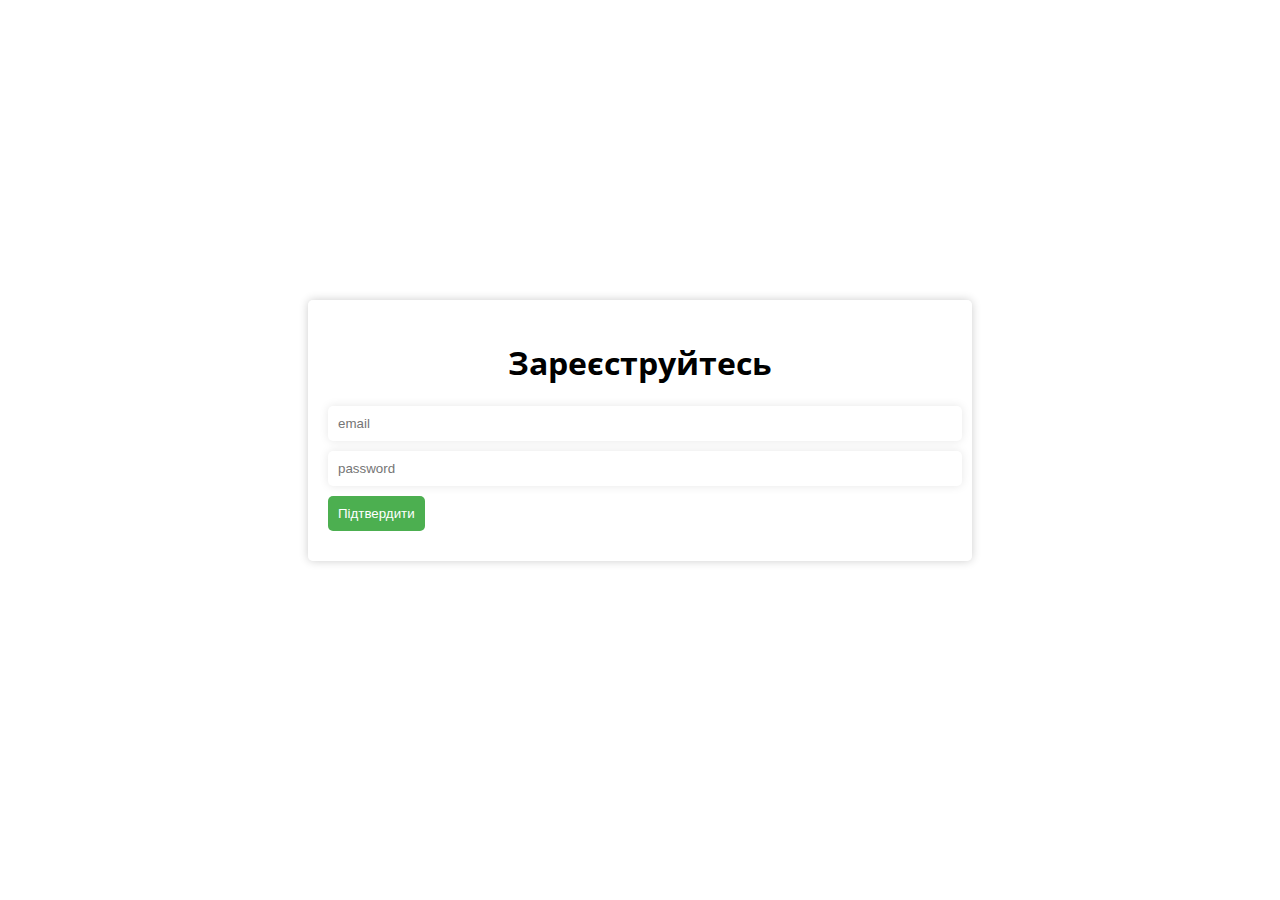
==== RegisterPage/registerPage.html @ 6869e66c "MyComm" ====
<!DOCTYPE html>
<meta charset="UTF-8">
<html>
    <head>
        <link rel="preconnect" href="https://fonts.googleapis.com">
        <link rel="preconnect" href="https://fonts.gstatic.com" crossorigin>
        <link href="https://fonts.googleapis.com/css2?family=Open+Sans:wght@300&display=swap" rel="stylesheet">
        <title>
            Please Register
        </title>
        <link href="styleRegister.css" rel="stylesheet" type="text/css">
        <script src="index.js"></script>
    </head>
    <body class="myBackground">
        <!-- <div class="container">
            <div class="login">
                <h1>Зареєструйтесь</h1>
                <input type="email"  class="inputsPadding" placeholder="email">
                <input type="password"  class="inputsPadding" placeholder="password">
                <button onclick="fun()" class="submitButton">Підтвердити</button> 
            </div>
        </div> -->
        <div class="login-panel">
            <form>
                <h1>Зареєструйтесь</h1>
                <input type="text" placeholder="email" id="username" name="username">
                <input type="password" placeholder="password" id="password" name="password">
                <button type="submit">Підтвердити</button>   
            </form> 
        </div>
    </body>
</html>
---- RegisterPage/styleRegister.css ----
body {
   overflow: hidden;
}

.myBackground {
   background-color: white;
}

/* .login {
    text-align: center;
    width: 17%;
    display: grid;
    padding: 20px;
    background: #e1e1e1;
    font-family: 'Open Sans', sans-serif;
}

.container {
    display: flex;
    align-items: center;
    justify-content: center;
    margin-top: 15%;
}

.submitButton {
    border-radius: 8px;
    margin-top: 10px;
    padding: 5px;
    max-width: 50%;
    margin-left: 25%;
    background-color: #1877f2;
    color: white;
    font-size: 1.3em;
}

.inputsPadding {
   border-radius: 8px;
   padding: 10px;
   margin-top: 10px;
   margin-right: 0;
   margin-left: 0;
}

h1 {
    font-size: 2.5em;
    padding: 20px;
    padding-bottom: 0;
    color: white;
    font-weight: normal;
} */

/* .login-panel1 {
    background-size: cover;
    filter: brightness(70%);
    padding: 20px;
}

form {
    background-color: white;
    padding: 20px;
    border-radius: 8px;
    display: flex;
    align-items: center;
    justify-content: center;
}

h1 {
    color: black;
    text-align: center;
}

input, button {
    display: block;
    margin-bottom: 10px;
}

input[type="password"], input[type="text"] {
    width: 50%;
    padding: 10px;
    border-radius: 8px;
}  

button[type="submit"] {
    background-color: #1877f2;
    color: white;
    border: 0;
    border-radius: 8px;
    padding: 10px;
} */

.login-panel {     
    color: black;
    font-family: 'Open Sans', sans-serif;
    margin: 300px;
} 

form {   
    background-color: #fff; 
    padding: 20px;
    border-radius: 5px;   
    box-shadow: 0 0 10px rgba(0, 0, 0, 0.2); 
    background-color: rgba(255, 255, 255, 0.5);
} 

h1 {   
    text-align: center; 
}  

input, button {   
    display: block;   
    margin-bottom: 10px; 
}  

input[type="text"], input[type="password"] { 
    width: 100%;
    padding: 10px 0 10px 10px;
    border: none;   
    border-radius: 5px; 
    box-shadow: 0 0 10px rgba(0, 0, 0, 0.1);
} 

button[type="submit"] { 
    background-color: #4CAF50;  
    color: #fff;   
    border: none; 
    border-radius: 5px; 
    padding: 10px;  
    cursor: pointer; 
}
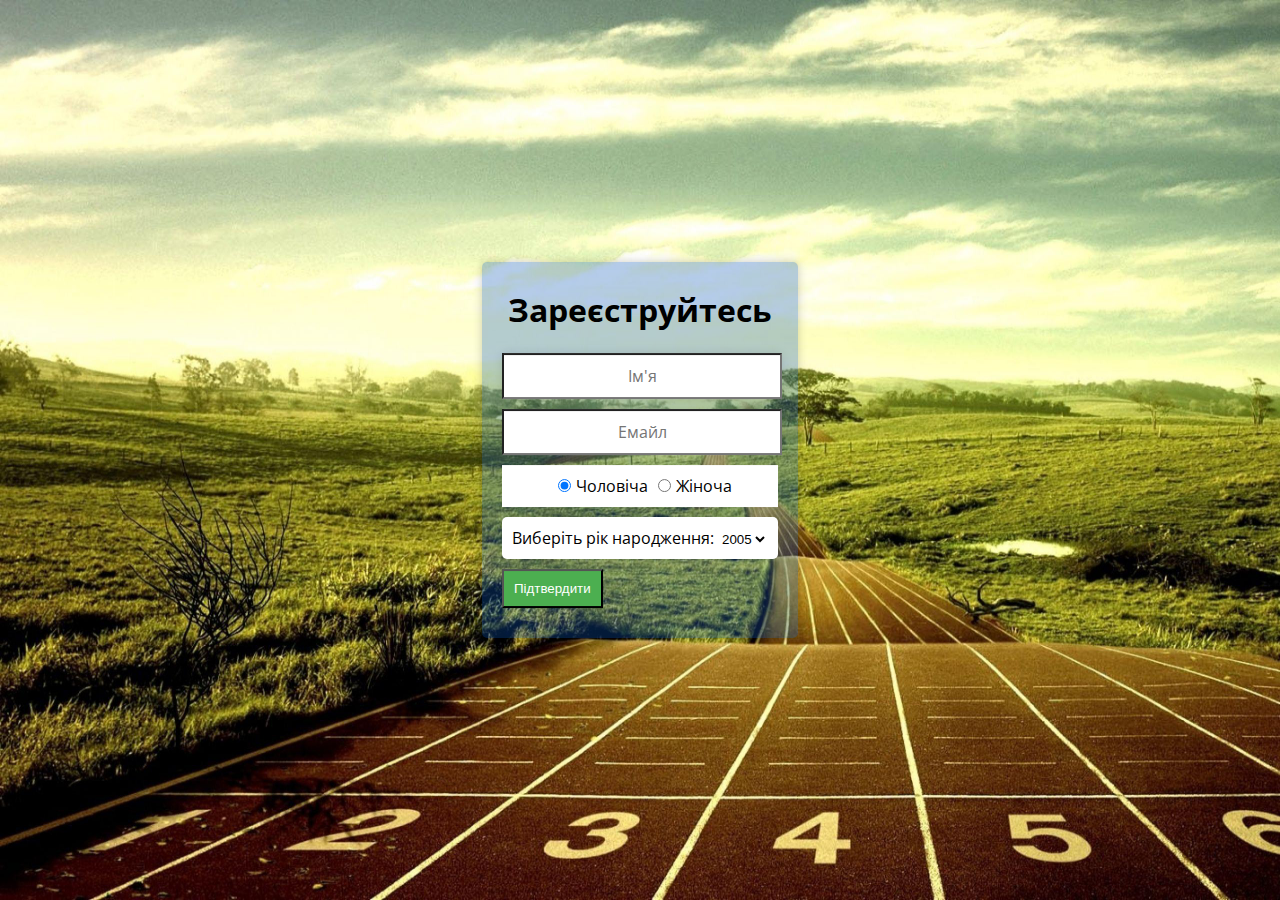
==== commit 78c02cd7: "FinalUpdates" ====
--- a/RegisterPage/registerPage.html
+++ b/RegisterPage/registerPage.html
@@ -9,25 +9,27 @@
             Please Register
         </title>
         <link href="styleRegister.css" rel="stylesheet" type="text/css">
-        <script src="index.js"></script>
     </head>
-    <body class="myBackground">
-        <!-- <div class="container">
-            <div class="login">
-                <h1>Зареєструйтесь</h1>
-                <input type="email"  class="inputsPadding" placeholder="email">
-                <input type="password"  class="inputsPadding" placeholder="password">
-                <button onclick="fun()" class="submitButton">Підтвердити</button> 
-            </div>
-        </div> -->
+    <body>
         <div class="login-panel">
             <form>
                 <h1>Зареєструйтесь</h1>
-                <input type="text" placeholder="email" id="username" name="username">
-                <input type="password" placeholder="password" id="password" name="password">
+                <input type="text" placeholder="Ім'я">
+                <input type="text" placeholder="Емайл">
+                <div class="radioButton">
+                    <input type="radio" name="myRadios" value="Чоловіча" checked="true" id="male">
+                        <label for="male">Чоловіча</label>
+                    <input type="radio" name="myRadios" value="Жіноча" id="female">
+                        <label for="female">Жіноча</label>
+                </div>
+                <div class="selectStyle">
+                    <label for="birth-year">Виберіть рік народження:</label>
+                    <select id="birth-year"></select>
+                </div>
                 <button type="submit">Підтвердити</button>   
             </form> 
         </div>
+        <script src="index.js"></script>
     </body>
 </html>
 
--- a/RegisterPage/styleRegister.css
+++ b/RegisterPage/styleRegister.css
@@ -1,109 +1,29 @@
 body {
-   overflow: hidden;
+    background: url("../Resources/maraphon.jpg") no-repeat center top fixed;
+    background-size: 100% 100%;
 }
 
-.myBackground {
-   background-color: white;
-}
-
-/* .login {
-    text-align: center;
-    width: 17%;
-    display: grid;
-    padding: 20px;
-    background: #e1e1e1;
+.login-panel {  
     font-family: 'Open Sans', sans-serif;
-}
-
-.container {
-    display: flex;
-    align-items: center;
-    justify-content: center;
-    margin-top: 15%;
-}
-
-.submitButton {
-    border-radius: 8px;
-    margin-top: 10px;
-    padding: 5px;
-    max-width: 50%;
-    margin-left: 25%;
-    background-color: #1877f2;
-    color: white;
-    font-size: 1.3em;
-}
-
-.inputsPadding {
-   border-radius: 8px;
-   padding: 10px;
-   margin-top: 10px;
-   margin-right: 0;
-   margin-left: 0;
-}
-
-h1 {
-    font-size: 2.5em;
-    padding: 20px;
-    padding-bottom: 0;
-    color: white;
-    font-weight: normal;
-} */
-
-/* .login-panel1 {
-    background-size: cover;
-    filter: brightness(70%);
-    padding: 20px;
-}
-
-form {
-    background-color: white;
-    padding: 20px;
-    border-radius: 8px;
-    display: flex;
-    align-items: center;
-    justify-content: center;
-}
-
-h1 {
-    color: black;
-    text-align: center;
-}
-
-input, button {
-    display: block;
-    margin-bottom: 10px;
-}
-
-input[type="password"], input[type="text"] {
-    width: 50%;
-    padding: 10px;
-    border-radius: 8px;
-}  
-
-button[type="submit"] {
-    background-color: #1877f2;
-    color: white;
-    border: 0;
-    border-radius: 8px;
-    padding: 10px;
-} */
-
-.login-panel {     
-    color: black;
-    font-family: 'Open Sans', sans-serif;
-    margin: 300px;
+    margin: 0;
+    position: absolute;
+    top: 50%;
+    left: 50%;
+    -ms-transform: translate(-50%, -50%);
+    transform: translate(-50%, -50%);
 } 
 
 form {   
-    background-color: #fff; 
-    padding: 20px;
     border-radius: 5px;   
+    box-sizing: border-box;
+    padding: 5px 20px 20px 20px;
     box-shadow: 0 0 10px rgba(0, 0, 0, 0.2); 
-    background-color: rgba(255, 255, 255, 0.5);
+    background-color: rgba(11, 87, 187, 0.3);
 } 
 
 h1 {   
     text-align: center; 
+    color: black;
 }  
 
 input, button {   
@@ -111,19 +31,58 @@
     margin-bottom: 10px; 
 }  
 
-input[type="text"], input[type="password"] { 
+input[type="text"] 
+button[type="submit"]
+.radioButton, .selectStyle {
+    border: none;  
+    border-radius: 5px; 
+}
+
+input[type="text"] { 
     width: 100%;
-    padding: 10px 0 10px 10px;
-    border: none;   
-    border-radius: 5px; 
+    padding: 10px 0 10px 0;
     box-shadow: 0 0 10px rgba(0, 0, 0, 0.1);
+    text-align: center;
+    font-family: 'Open Sans', sans-serif;
+    font-size: medium;
 } 
 
 button[type="submit"] { 
     background-color: #4CAF50;  
     color: #fff;   
-    border: none; 
-    border-radius: 5px; 
     padding: 10px;  
     cursor: pointer; 
-}+    margin-top: 10px;
+}
+
+.radioButton {
+    background-color: #fff;
+    display: flex;
+    align-items: center;
+    justify-content: center;
+    margin: 0;
+    padding: 10px;
+}
+
+input[type="radio" i] {
+    background-color: initial;
+    cursor: default;
+    appearance: auto;
+    box-sizing: border-box;
+    margin: 0 5px 0 10px;
+    padding: initial;
+    border: initial;
+}
+
+.selectStyle {
+    background-color: #fff;
+    margin-top: 10px;
+    padding: 10px;
+}
+
+select {
+    background-color: transparent;
+    border: none;
+}
+
+
